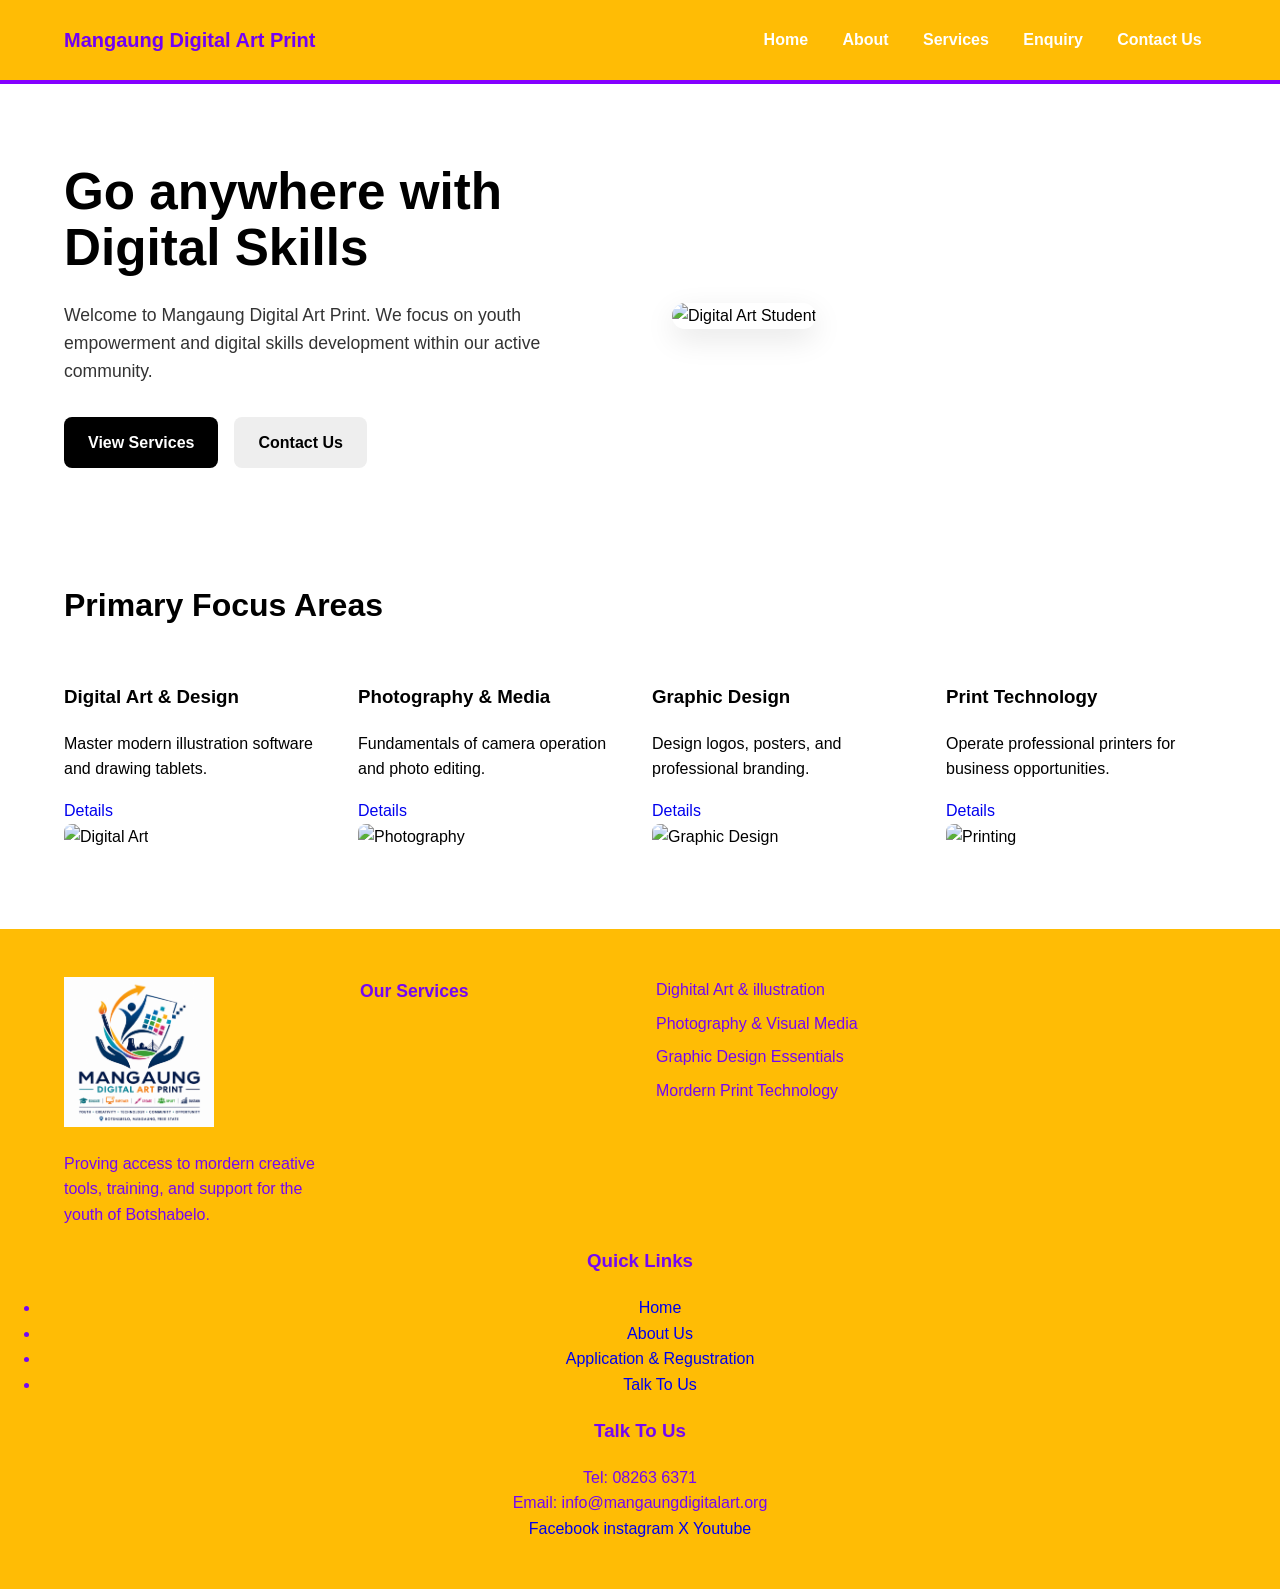
==== index.html @ b60fca1b "first commit" ====
<!DOCTYPE html>
<html lang="en">
<head>
    <meta charset="UTF-8">
    <meta name="viewport" content="width=device-width, initial-scale=1.0">
    <link rel="stylesheet" href="./CSS/Style.Css">
    <title>Home- Mangaung Digital Art Print</title>
</head>

<header class="site-header">
        <!-- container centres the content; header-inner arranges its children. -->
        <div class="container header-inner">
            <!-- Clicking the brand opens the Home page. -->
            <a class="brand" href="index.html">Mangaung Digital Art Print</a>

            <!-- aria-label gives the navigation an accessible name. -->
            <nav class="site-nav" aria-label="Main navigation">
                <a href="index.html" aria-label="page">Home</a>
                <a href="./pages/AboutUs.html">About</a>

                <!-- aria-current identifies Services as the open page. -->
                <a href="./pages/Services.html">Services</a>

                <a href="./pages/Enquiry.html">Enquiry</a>
                <a href="../ContactUs.html">Contact Us</a>
            </nav>
        </div>

        </header>

<main class="modern-home">
        <div class="container">
            
            <!-- TOP SECTION: The Split "Hero" Layout -->
            <section class="home-hero-split">
                
                <!-- Left Side: Big Heading and Button -->
                <div class="hero-text-content">
                    <h1>Go anywhere with<br>Digital Skills</h1>
                    <p>Welcome to Mangaung Digital Art Print. We focus on youth empowerment and digital skills development within our active community.</p>
                    
                    <!-- A clean action button mimicking the Uber interface -->
                    <div class="hero-actions">
                        <a href="./pages/Services.html" class="primary-btn">View Services</a>
                        <a href="./pages/ContactUs.html" class="secondary-btn">Contact Us</a>
                    </div>
                </div>

                <!-- Right Side: Large Rounded Image -->
                <div class="hero-image-container">
                    <!-- Make sure the image name matches what is in your folder! -->
                    <img src="./images/Hero card.jpeg" alt="Digital Art Student">
                </div>

            </section>

            <!-- BOTTOM SECTION: The "Suggestions" Card Grid -->
            <section class="focus-suggestions">
                <h2>Primary Focus Areas</h2>
                
                <div class="suggestions-grid">
                    
                    <!-- Card 1 -->
                    <div class="suggestion-card">
                        <div class="card-info">
                            <h3>Digital Art & Design</h3>
                            <p>Master modern illustration software and drawing tablets.</p>
                            <a href="./pages/Services.html" class="details-link">Details</a>
                        </div>
                        <!-- Add your image right here! -->
                        <img class="card-icon" src="./images/Index digital arts.jpeg" alt="Digital Art">
                    </div>

                    <!-- Card 2 -->
                    <div class="suggestion-card">
                        <div class="card-info">
                            <h3>Photography & Media</h3>
                            <p>Fundamentals of camera operation and photo editing.</p>
                            <a href="./pages/Services.html" class="details-link">Details</a>
                        </div>
                        <!-- Add your image right here! -->
                        <img class="card-icon" src="./images/Index media.jpeg" alt="Photography">
                    </div>

                    <!-- Card 3 -->
                    <div class="suggestion-card">
                        <div class="card-info">
                            <h3>Graphic Design</h3>
                            <p>Design logos, posters, and professional branding.</p>
                            <a href="./pages/Services.html" class="details-link">Details</a>
                        </div>
                        <!-- Add your image right here! -->
                        <img class="card-icon" src="./images/Index grapghic.jpeg" alt="Graphic Design">
                    </div>

                    <!-- Card 4 -->
                    <div class="suggestion-card">
                        <div class="card-info">
                            <h3>Print Technology</h3>
                            <p>Operate professional printers for business opportunities.</p>
                            <a href="./pages/Services.html" class="details-link">Details</a>
                        </div>
                        <!-- Add your image right here! -->
                        <img class="card-icon" src="./images/index print.jpg" alt="Printing">
                    </div>
                </main>

                 <footer class="site-footer">
        <div class="container footer-grid">


            <div>
                <img src="./Images/Logo.png" alt="Mangaung Digital Art Print Logo" class="footer-logo">
                <p>Proving access to mordern creative tools, training, and support for the youth of Botshabelo.</p>
            </div>

            <div>
                <h3>Our Services</h3>
            </div>
            <ul>
                <li><a href="Services.html">Dighital Art & illustration</a></li>
                <li><a href="Services.html">Photography & Visual Media</a></li>
                <li><a href="Services.html">Graphic Design Essentials</a></li>
                <li><a href="Services.html">Mordern Print Technology</a></li>
            </ul>
        </div>

        <div>
            <h3>Quick Links</h3>
            <ul>
                <li><a href="index.html"> Home</a></li>
                <li><a href="AboutUs.html">About Us</a></li>
                <li><a href="Enquiry.html">Application & Regustration</a></li>
                <li><a href="ContactUs.html">Talk To Us</a></li>
            </ul>
        </div>

        <div>
            <h3>Talk To Us</h3>
            <p>Tel: 08263 6371<br>Email: info@mangaungdigitalart.org</p>

            <div class="social links">
                <a href="https://facebook.com" target="_blank">Facebook</a>
                <a href="https://instagram.com" target="_blank">instagram</a>
                <a href="https://x.com" target="_blank">X</a>
                <a href="https://youtube.com" target="_blank">Youtube</a>
                </div>
            </div>
        
        
        </div>
    </footer> 

</body>
</html>
---- CSS/Style.Css ----
/* :root represents the highest-level html element.
   It stores reusable CSS variables for the whole Services page.
   Students must replace these example colours with their actual colours. */
:root {
    --primary: #ffbc05; /* Store the website's main colour. */
    --primary-dark: #ffbc05; /* Store a darker version for strong backgrounds. */
    --accent: #8400ff; /* Store the highlight and hover colour. */
    --background: #f4f7fa; /* Store the page background colour. */
    --surface: #ffffff; /* Store the card background colour. */
    --text: #7507f3; /* Store the normal text colour. */
    --border: #7507f3; /* Store the card border colour. */
}

/* Select every HTML element. */
* {
    box-sizing:border-box; /* Include padding and borders inside element widths. */
}

/* Style the complete visible webpage. */
body {
    margin: 0; /* Remove the browser's default outside spacing. */
    background-color: var(--background); /* Use the stored background colour. */
    color: var(--text); /* Use the stored normal text colour. */
    font-family: Arial, Helvetica, sans-serif; /* Set readable fallback fonts. */
    font-size: 16px; /* Set the default text size. */
    line-height: 1.6; /* Add readable space between lines. */
}

/* Create a reusable centred content area. */
.container {
    width: min(90%, 1200px); /* Use 90% width but never exceed 1200px. */
    margin-inline: auto; /* Centre the container horizontally. */
}

/* Remove normal underlines and animate link colour changes. */
a {
    text-decoration: none; /* Remove the browser's default underline. */
    transition: 0.25s ease; /* Smoothly animate interaction changes. */
}

/* Style the header across the top of the Services page. */
.site-header {
    background-color: var(--primary); /* Use the main website colour. */
    border-bottom: 4px solid var(--accent); /* Add an accent line. */
}

/* Arrange the brand and navigation in one row. */
.header-inner {
    display: flex; /* Place children next to each other. */
    align-items: center; /* Align children vertically. */
    justify-content: space-between; /* Push them to opposite sides. */
    min-height: 80px; /* Give the header a useful minimum height. */
    gap: 2rem; /* Add space between the brand and navigation. */
}

/* Style the clickable organisation name. */
.brand {
    color: #7200f5; /* Display the brand in white. */
    font-size: 1.25rem; /* Make it larger than normal text. */
    font-weight: bold; /* Emphasise the organisation name. */
}

/* Arrange the main navigation links. */
.site-nav {
    display: flex; /* Place links in one row. */
    gap: 0.35rem; /* Add a small gap between links. */
}

/* Style each link inside the main navigation. */
.site-nav a {
    padding: 0.7rem 0.9rem; /* Add clickable space inside each link. */
    border-radius: 6px; /* Round the link corners. */
    color: #ffffff; /* Display normal navigation text in white. */
    font-weight: bold; /* Make navigation labels easy to identify. */
}

/* Apply when a mouse pointer is over a navigation link. */
.site-nav a:hover {
    background-color: var(--accent); /* Change to the accent background. */
    color: var(--primary-dark); /* Use dark text for contrast. */
    transform: translateY(-2px); /* Move the link slightly upward. */
}

/* Apply when a keyboard user selects a navigation link. */
.site-nav a:focus-visible {
    outline: 3px solid #ffffff; /* Draw a visible keyboard focus outline. */
    outline-offset: 2px; /* Add space around the outline. */
}

/* Highlight the link for the page currently open. */
.site-nav a[aria-current="page"] {
    background-color: #ffffff; /* Use a white active-link background. */
    color: var(--primary); /* Use the main colour for active-link text. */
}

/* Style the short introduction at the top of the page. */
.page-header {
    padding: 4rem 0; /* Add vertical space inside the section. */
    background-color: var(--primary-dark); /* Use the dark website colour. */
    color: #7200f5; /* Make inherited text white. */
    text-align: center; /* Centre the introduction. */
}

/* Style the small line above the main heading. */
.eyebrow {
    margin-bottom: 0.5rem; /* Add space below the line. */
    color: var(--accent); /* Use the accent colour. */
    font-weight: bold; /* Emphasise the text. */
    text-transform: uppercase; /* Display the text in capital letters. */
}

/* Style the main Services heading. */
.page-header h1 {
    margin: 0 0 1rem; /* Remove top space and add bottom space. */
    font-size: clamp(2rem, 5vw, 3.25rem); /* Make the size responsive. */
}

/* Keep the introductory paragraph readable and centred. */
.page-introduction {
    max-width: 700px; /* Stop the paragraph from becoming too wide. */
    margin: 0 auto; /* Centre the paragraph. */
}

/* Add space around the main Services content. */
.services-section {
    padding: 4rem 0; /* Add vertical section spacing. */
}

/* Style the heading above the cards. */
.section-heading {
    margin: 0 0 2rem; /* Add space below the heading. */
    color: var(--primary); /* Use the main website colour. */
    text-align: center; /* Centre the heading. */
}

/* Arrange four cards in a responsive grid. */
.services-grid {
    display: grid; /* Turn this container into CSS Grid. */
    grid-template-columns: repeat(4, 1fr); /* Create four equal columns. */
    gap: 1.5rem; /* Add space between cards. */
}

/* Style every repeated service card. */
.service-card {
    overflow: hidden; /* Keep the image inside the rounded corners. */
    background-color: var(--surface); /* Use the stored card colour. */
    border: 1px solid var(--border); /* Add a light card border. */
    border-radius: 10px; /* Round the card corners. */
    box-shadow: 0 5px 15px rgba(0, 0, 0, 0.12); /* Add depth. */
    transition: transform 0.25s ease; /* Animate the card hover movement. */
}

/* Apply while the mouse is over a service card. */
.service-card:hover {
    transform: translateY(-5px); /* Lift the card slightly upward. */
}

/* Give every service image the same size. */
.service-image {
    display: block; /* Remove the inline gap below an image. */
    width: 100%; /* Fill the complete card width. */
    height: 180px; /* Give all four images equal height. */
    object-fit: cover; /* Crop images without stretching them. */
}

/* Add internal spacing around each card's text. */
.service-content {
    padding: 1.25rem; /* Add space between text and card edges. */
}

/* Style each service name. */
.service-content h3 {
    margin: 0 0 0.5rem; /* Remove top space and add bottom space. */
    color: var(--primary); /* Use the main website colour. */
}

/* Remove unnecessary space below each service description. */
.service-content p {
    margin-bottom: 0; /* Remove the final paragraph's bottom margin. */
}

/* Style the footer at the bottom of the Services page. */
.site-footer {
    padding: 2rem 0; /* Add internal footer spacing. */
    background-color: var(--primary-dark); /* Use the dark website colour. */
    color: #ffffff; /* Display footer text in white. */
    text-align: center; /* Centre the footer text. */
}

/* Remove the paragraph's default footer margin. */
.site-footer p {
    margin: 0; /* Remove unwanted space around the copyright. */
}

/* Tablet rules apply when the screen is 900px or narrower. */
@media (max-width: 900px) {
    /* Stack the brand above the navigation on tablets. */
    .header-inner {
        flex-direction: column; /* Change the header from a row to a column. */
        padding: 1rem 0; /* Add space inside the stacked header. */
    }

    /* Allow tablet navigation links to move onto another line. */
    .site-nav {
        justify-content: center; /* Centre the links. */
        flex-wrap: wrap; /* Wrap links when space is limited. */
    }

    /* Change the four service cards into two columns. */
    .services-grid {
        grid-template-columns: repeat(2, 1fr); /* Display two equal columns. */
    }
}

/* Phone rules apply when the screen is 600px or narrower. */
@media (max-width: 600px) {
    /* Stack the navigation links vertically. */
    .site-nav {
        width: 100%; /* Fill the available phone width. */
        flex-direction: column; /* Place links below one another. */
    }

    /* Make every phone navigation link easy to tap. */
    .site-nav a {
        width: 100%; /* Make each link fill the navigation width. */
        text-align: center; /* Centre each link label. */
    }

    /* Display one service card per row on phones. */
    .services-grid {
        grid-template-columns: 1fr; /* Change the grid to one column. */
    }
}




.contact-section {
    padding: 40px 0;
}

.contact-grid {
    display: grid;
    grid-template-columns: 1fr 1fr;
    gap: 40px;
    align-items: start;
}

.contact-form {
    background-color: #fff;
    padding: 25px;
    border-radius: 5px;
    box-shadow: 0 2px 10px rgba(0, 0, 0, 0.12);
}

.contact-form h2 {
    margin-top: 0;
    margin-bottom: 25px;
    color: #222;
    font-size: 24px;
}

.contact-form input,
.contact-form select,
.contact-form textarea {
    width: 100%;
    box-sizing: border-box;
    padding: 10px 12px;
    margin-bottom: 12px;
    border: 1px solid #ddd;
    border-radius: 2px;
    font-size: 13px;
    font-family: Arial, sans-serif;
    background-color: #fff;
    color: #555;
}

.contact-form input {
    height: 40px;
}

.contact-form select {
    height: 40px;
    cursor: pointer;
}

.contact-form textarea {
    height: 70px;
    resize: vertical;
}

.contact-form input:focus,
.contact-form select:focus,
.contact-form textarea:focus {
    outline: none;
    border-color: #c9a646;
}

.contact-form button {
    background-color: #c5a24a;
    color: white;
    border: none;
    border-radius: 20px;
    padding: 10px 25px;
    font-size: 13px;
    font-weight: bold;
    cursor: pointer;
    margin-top: 10px;
}

.contact-form button:hover {
    background-color: #a98935;
}

@media (max-width: 768px) {
    .contact-grid {
        grid-template-columns: 1fr;
    }

    .contact-form {
        width: 100%;
        box-sizing: border-box;
    }

    .contact-details iframe {
        width: 100%;
        height: 400px;
    }
}

/* 4-Coumn Footer Layout */
.site-footer{
    background-color:var(--primary);
    padding: 3rem 0;
    color: var(--text);
}

.footer-grid{
    display: grid;
    grid-template-columns: repeat(4, 1fr);
    gap: 2rem;
    text-align: left;
}

.footer-logo{
    max-width: 150px;
    margin-bottom: 1rem;
}

.footer-grid h3{
    margin-top: 0;
    margin-bottom: 1rem;
    font-size: 1.1rem;
}

.footer-grid ul {
    list-style: none;
    padding: 0;
    margin: 0;
}

.footer-grid ul li{
    margin-bottom: 0.5rem;
}

.footer-grid a{
    color: var(--text);
}

.footer-grid a:hover{
    color: var(--background);
}

/*Social Media Button Links*/
.social-links{
    display: flex;
    gap: 0.5rem;
    margin-top: 1rem;
    flex-wrap: wrap;
}

.social-links a{
    background-color: var(--accent);
    color: #ffffff;
    padding:  0.5rem 0.8rem;
    border-radius: 4px;
    font-size: 0.9rem;
}

.social-links a:hover{
    background-color: var(--background);
    color: var(--accent);
}

/*Responsive Rules for Contact and Footer grid */
@media (max-width:900px){
    .contact-grid{
        grid-template-columns: 1fr;
    }
    .footer-grid{
        grid-template-columns: repeat(2, 1fr);
    }
}

@media (media-width:600px){
    .footer-grid{
        grid-template-columns: 1fr;
    }
}

/*Alighns the logo and the h1 side-by-side */
.heading-with-logo{
    display:flex;
    align-items: center;
    justify-content: center;
    gap: 15px;
    margin-bottom: 1rem;
    flex-wrap: wrap;
}

/*Control the logo size so it doesnt break the banner*/
.banner-logo{
    height: 50px;
    width: auto;
}

/*Controls the size of the logo in the orange banner*/
.banner-logo{
    max-width: 350px;
    height: auto;
    margin: 20px;
}

/* --- ENQUIRY PAGE STYLING --- */

/* Page Background & Text Color */
.enquiry-page {
    background-color: #ffffff; /* Lavender background */
    color: #5900ff; /* Dark Navy text */
    padding: 5rem 0;
}

.enquiry-page h2 {
    color: #1a1b41;
    font-size: 1.8rem;
    margin-bottom: 1rem;
}

/* 2-Column Layout Grid */
.enquiry-grid {
    display: grid;
    grid-template-columns: 1fr 1fr;
    gap: 4rem;
}

/* Left Column Styling */
.faq-list {
    list-style: none;
    padding: 0;
}

.faq-list li {
    margin-bottom: 1.5rem;
    line-height: 1.6;
}

.faq-list strong {
    font-size: 1.1rem;
    display: block;
    margin-bottom: 0.3rem;
}

/* Right Column Form Styling */
.minimal-form {
    display: flex;
    flex-direction: column;
    gap: 2rem;
    margin-top: 1.5rem;
}

/* Puts Name and Email side-by-side */
.form-row {
    display: grid;
    grid-template-columns: 1fr 1fr;
    gap: 2rem;
}

.input-group {
    display: flex;
    flex-direction: column;
}

.input-group label {
    font-size: 0.9rem;
    font-weight: bold;
    margin-bottom: 0.5rem;
}

/* The "Line Only" Input Style */
.input-group input[type="text"],
.input-group input[type="email"],
.input-group textarea {
    background: transparent;
    border: none;
    border-bottom: 2px solid #1a1b41;
    color: #1a1b41;
    padding: 0.5rem 0;
    font-family: inherit;
    font-size: 1rem;
    outline: none;
}

.input-group textarea {
    resize: vertical;
}

/* Remove border-bottom highlight on click */
.input-group input:focus,
.input-group textarea:focus {
    border-bottom: 2px solid #5d678a; 
}

/* Radio Button Styling */
.minimal-fieldset {
    border: none;
    padding: 0;
    margin: 0;
}

.minimal-fieldset legend {
    font-size: 0.9rem;
    font-weight: bold;
    margin-bottom: 1rem;
}

.radio-group {
    margin-bottom: 0.5rem;
    display: flex;
    align-items: center;
    gap: 0.5rem;
}

/* Pill-shaped Submit Button */
.pill-button {
    background-color: #5d678a; /* Slate Blue */
    color: #ffffff;
    border: none;
    border-radius: 25px; /* Creates the pill shape */
    padding: 0.8rem 2.5rem;
    font-size: 1rem;
    font-weight: bold;
    cursor: pointer;
    align-self: flex-start; /* Stops the button from stretching across the screen */
    transition: background-color 0.3s ease;
}

.pill-button:hover {
    background-color: #1a1b41; /* Dark Navy on hover */
}

/* Mobile Responsiveness */
@media (max-width: 900px) {
    .enquiry-grid {
        grid-template-columns: 1fr; /* Stacks the columns on small screens */
        gap: 3rem;
    }
    
    .form-row {
        grid-template-columns: 1fr; /* Stacks the name and email on phones */
    }
}

/* --- ENQUIRY HERO BANNER --- */
.enquiry-hero {
    /* Change 'your-image-name.jpg' to your actual file name! */
    background-image: url('../Images/WhatsApp\ Image\ 2026-09-07\ at\ 5.26.24\ PM\ \(1\).jpeg');
    background-size: cover; /* Stretches the image to fill the box without distorting it */
    background-position: center; /* Keeps the most important part of the image in the middle */
    background-repeat: no-repeat;
    
    /* Controls how tall the picture is */
    height: 50vh; /* Takes up 50% of the screen height */
    min-height: 400px; 
    
    /* Centers the text perfectly inside the banner */
    display: flex;
    align-items: center;
    justify-content: center;
    text-align: center;
    
    /* This adds a slight dark tint to the picture so the white text is easy to read */
    background-color: rgba(0, 0, 0, 0.4);
    background-blend-mode: overlay;
    
    margin-bottom: 4rem; /* Adds space between the picture and your form below it */
}

/* Styles the floating text */
.hero-content h1 {
    color: #ffffff;
    font-size: clamp(2rem, 5vw, 3.5rem); /* Shrinks nicely on cellphones */
    line-height: 1.2;
    margin: 0;
    text-shadow: 2px 2px 8px rgba(0, 0, 0, 0.6); /* Adds a drop shadow to the letters */
}

/* --- ABOUT PAGE SPLIT LAYOUT --- */

/* Removes default margins from the main tag so the colors touch the edges */
main {
    margin: 0;
    padding: 0;
}

/* TOP SECTION (2 Columns) */
.about-split-top {
    display: grid;
    grid-template-columns: 1fr 1fr; /* Two equal columns */
}

.about-welcome-box {
    background-color: var(--accent); /* Light Orange */
    color: var(--primary); /* Deep Purple text */
    padding: 4rem;
    display: flex;
    flex-direction: column;
    justify-content: center;
}

.about-welcome-box h2 {
    font-size: 2.5rem;
    margin-bottom: 1rem;
    line-height: 1.2;
}

.about-welcome-box p {
    font-size: 1.2rem;
}

.about-image-box {
    height: 100%;
}

.about-image-box img {
    width: 100%;
    height: 100%;
    object-fit: cover; /* Prevents the image from squishing */
    display: block;
}

/* BOTTOM SECTION (3 Columns) */
.about-split-bottom {
    display: grid;
    grid-template-columns: 200px 1fr 200px; /* Specific widths to match the picture */
}

/* The Sideways Text Box */
.vertical-title-box {
    background-color: #ffbc05; /* A very light pink/purple for contrast */
    display: flex;
    align-items: center;
    justify-content: center;
    padding: 2rem;
}

.vertical-title-box h2 {
    color: var(--text);
    font-size: 4rem;
    margin: 0;
    /* The CSS to turn the text completely sideways */
    writing-mode: vertical-rl;
    transform: rotate(180deg);
    text-transform: uppercase;
}

/* The Main Text Area */
.about-content-box {
    background-color: #ffffff;
    padding: 4rem 3rem;
}

.about-content-box h3 {
    color: var(--primary-dark);
    margin-top: 1.5rem;
    margin-bottom: 0.5rem;
}

.about-content-box ul {
    line-height: 1.8;
}

/* The Blank Color Block on the Right */
.about-accent-box {
    background-color: var(--primary-dark); /* Darker Orange */
}

/* --- MOBILE RESPONSIVENESS --- */
@media (max-width: 900px) {
    /* Stacks everything in a single column on phones/tablets */
    .about-split-top,
    .about-split-bottom {
        grid-template-columns: 1fr; 
    }
    
    .vertical-title-box h2 {
        /* Turns the text right-side up for mobile screens */
        writing-mode: horizontal-tb;
        transform: none;
        font-size: 2.5rem;
    }
    
    .about-accent-box {
        display: none; /* Hides the blank accent box on small screens */
    }
}

/* --- MODERN HOME PAGE STYLING (Uber-Style) --- */

.modern-home {
    background-color: #ffffff; /* Clean white background */
    color: #000000;
    padding-bottom: 5rem;
}

/* 1. TOP SPLIT SECTION */
.home-hero-split {
    display: grid;
    grid-template-columns: 1fr 1fr; /* Two equal columns */
    align-items: center; /* Centers content vertically */
    gap: 4rem;
    padding: 5rem 0;
}

.hero-text-content h1 {
    font-size: clamp(2.5rem, 4vw, 4rem); /* Massive, bold heading */
    line-height: 1.1;
    margin-top: 0;
    margin-bottom: 1.5rem;
    color: #000000;
}

.hero-text-content p {
    font-size: 1.1rem;
    margin-bottom: 2rem;
    color: #333333;
}

/* Action Buttons */
.hero-actions {
    display: flex;
    gap: 1rem;
}

.primary-btn, .secondary-btn {
    padding: 0.8rem 1.5rem;
    border-radius: 8px;
    font-weight: bold;
    font-size: 1rem;
}

.primary-btn {
    background-color: #000000;
    color: #ffffff;
}

.primary-btn:hover {
    background-color: #333333;
    color: #ffffff;
}

.secondary-btn {
    background-color: #eeeeee;
    color: #000000;
}

.secondary-btn:hover {
    background-color: #dddddd;
}

/* Large Rounded Image */
.hero-image-container img {
    width: 100%;
    height: 500px;
    object-fit: cover;
    border-radius: 20px; /* Gives it the soft, rounded edges from the picture */
    box-shadow: 0 10px 30px rgba(0,0,0,0.1);
}

/* 2. BOTTOM SUGGESTIONS GRID */
.focus-suggestions {
    margin-top: 2rem;
}

.focus-suggestions h2 {
    font-size: 2rem;
    margin-bottom: 2rem;
    color: #000000;
}

.suggestions-grid {
    display: grid;
    grid-template-columns: repeat(auto-fit, minmax(250px, 1fr)); /* Responsive columns */
    gap: 1.5rem;
}

* The Updated Grey Cards */
.suggestion-card {
    background-color: #f6f6f6; 
    padding: 1.5rem;
    border-radius: 12px;
    transition: transform 0.2s ease;
    
    /* THESE 3 LINES PUT THE TEXT ON THE LEFT AND IMAGE ON THE RIGHT */
    display: flex;
    justify-content: space-between;
    align-items: flex-end; /* Pushes the image to the bottom corner */
    gap: 1rem;
}

.suggestion-card:hover {
    transform: translateY(-5px); 
}

/* This controls how big the small images are */
.card-icon {
    width: 80px; /* Change this number to make the images bigger or smaller */
    height: auto;
    object-fit: contain; /* Stops the image from looking squished */
    border-radius: 8px; /* Optional: rounds the corners of your little images */
}
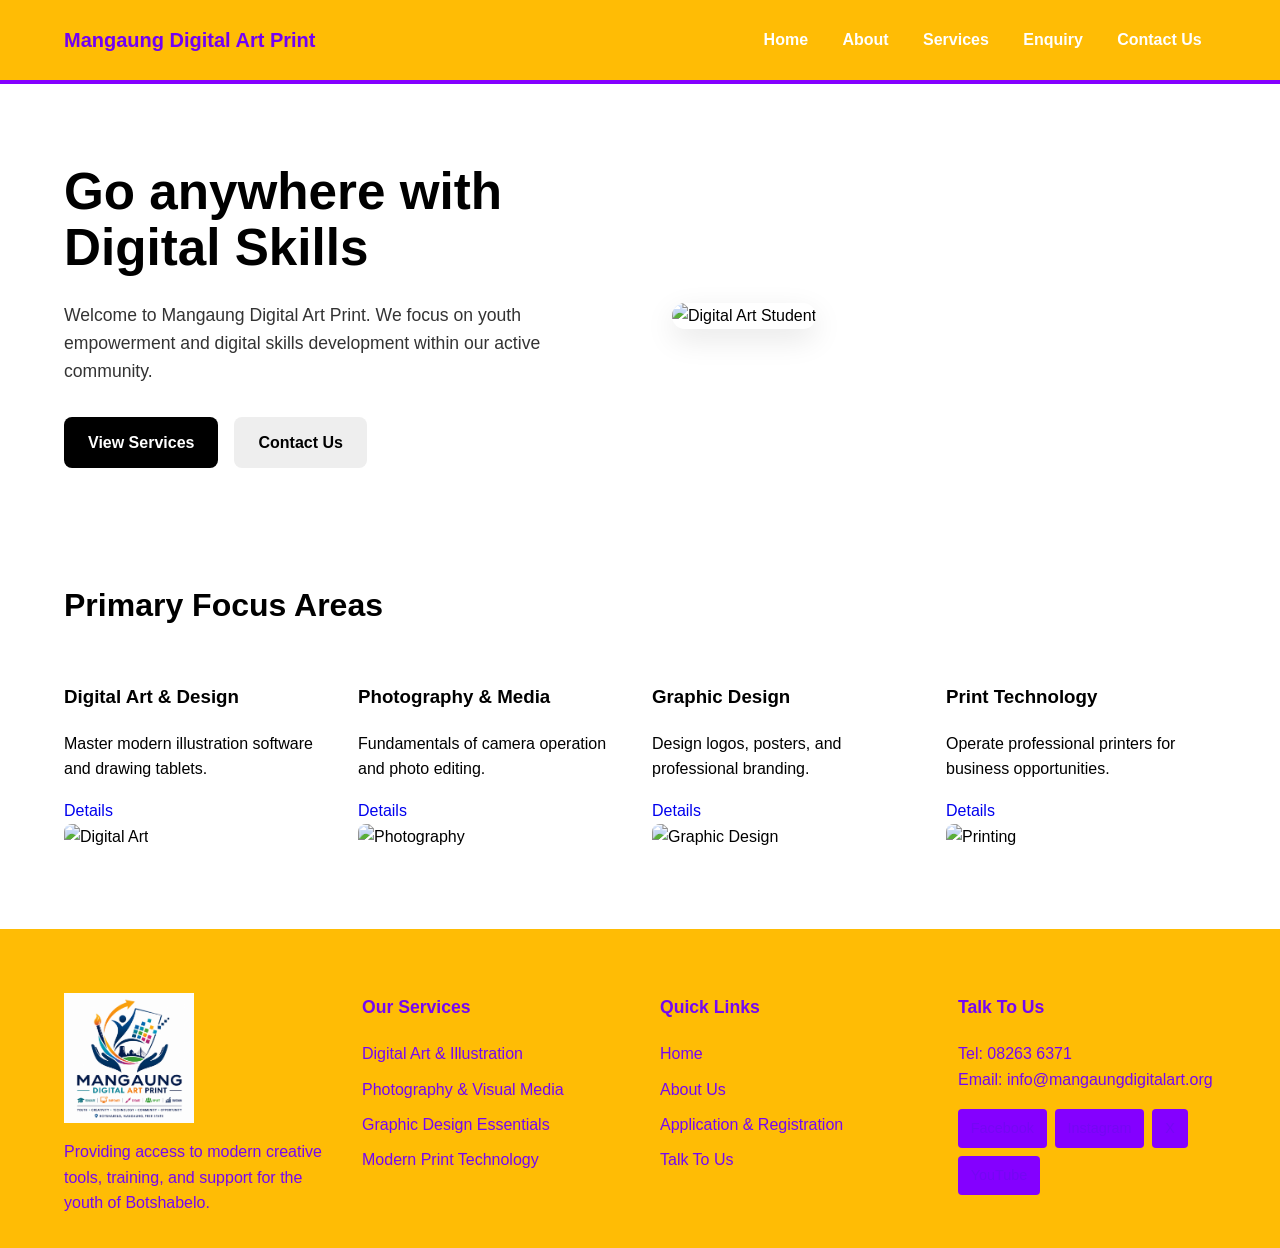
==== commit e89a4df1: "first commit" ====
--- a/index.html
+++ b/index.html
@@ -106,50 +106,50 @@
                 </main>
 
                  <footer class="site-footer">
-        <div class="container footer-grid">
+  <div class="footer-grid">
+    <!-- Column 1 -->
+    <div class="footer-col">
+      <img src="./Images/Logo.png" alt="Mangaung Digital Art" class="footer-logo">
+      <p>Providing access to modern creative tools, training, and support for the youth of Botshabelo.</p>
+    </div>
 
+    <!-- Column 2 -->
+    <div class="footer-col">
+      <h3>Our Services</h3>
+      <ul>
+        <li><a href="./pages/Services.html">Digital Art & Illustration</a></li>
+        <li><a href="./pages/Services.html">Photography & Visual Media</a></li>
+        <li><a href="./pages/Services.html">Graphic Design Essentials</a></li>
+        <li><a href="./pages/Services.html">Modern Print Technology</a></li>
+      </ul>
+    </div>
 
-            <div>
-                <img src="./Images/Logo.png" alt="Mangaung Digital Art Print Logo" class="footer-logo">
-                <p>Proving access to mordern creative tools, training, and support for the youth of Botshabelo.</p>
-            </div>
+    <!-- Column 3 -->
+    <div class="footer-col">
+      <h3>Quick Links</h3>
+      <ul>
+        <li><a href="./index.html">Home</a></li>
+        <li><a href="./pages/AboutUs.html">About Us</a></li>
+        <li><a href="./pages/Services.html">Application & Registration</a></li>
+        <li><a href="./pages/Enquiry.html">Talk To Us</a></li>
+      </ul>
+    </div>
 
-            <div>
-                <h3>Our Services</h3>
-            </div>
-            <ul>
-                <li><a href="Services.html">Dighital Art & illustration</a></li>
-                <li><a href="Services.html">Photography & Visual Media</a></li>
-                <li><a href="Services.html">Graphic Design Essentials</a></li>
-                <li><a href="Services.html">Mordern Print Technology</a></li>
-            </ul>
-        </div>
-
-        <div>
-            <h3>Quick Links</h3>
-            <ul>
-                <li><a href="index.html"> Home</a></li>
-                <li><a href="AboutUs.html">About Us</a></li>
-                <li><a href="Enquiry.html">Application & Regustration</a></li>
-                <li><a href="ContactUs.html">Talk To Us</a></li>
-            </ul>
-        </div>
-
-        <div>
-            <h3>Talk To Us</h3>
-            <p>Tel: 08263 6371<br>Email: info@mangaungdigitalart.org</p>
-
-            <div class="social links">
-                <a href="https://facebook.com" target="_blank">Facebook</a>
-                <a href="https://instagram.com" target="_blank">instagram</a>
-                <a href="https://x.com" target="_blank">X</a>
-                <a href="https://youtube.com" target="_blank">Youtube</a>
-                </div>
-            </div>
-        
-        
-        </div>
-    </footer> 
+    <!-- Column 4 -->
+    <!-- Column 4 -->
+<div class="footer-col">
+  <h3>Talk To Us</h3>
+  <p>Tel: <a href="tel:+2782636371">08263 6371</a></p>
+  <p>Email: <a href="mailto:info@mangaungdigitalart.org">info@mangaungdigitalart.org</a></p>
+  <div class="social-links">
+    <a href="https://www.facebook.com/yourpage" target="_blank" rel="noopener noreferrer">Facebook</a>
+    <a href="https://www.instagram.com/yourprofile" target="_blank" rel="noopener noreferrer">Instagram</a>
+    <a href="https://x.com/yourhandle" target="_blank" rel="noopener noreferrer">X</a>
+    <a href="https://www.youtube.com/@yourchannel" target="_blank" rel="noopener noreferrer">YouTube</a>
+  </div>
+</div>
+  </div>
+</footer>
 
 </body>
 </html>
--- a/CSS/Style.Css
+++ b/CSS/Style.Css
@@ -339,6 +339,7 @@
     display: grid;
     grid-template-columns: repeat(4, 1fr);
     gap: 2rem;
+    align-items: start;
     text-align: left;
 }
 
@@ -348,8 +349,7 @@
 }
 
 .footer-grid h3{
-    margin-top: 0;
-    margin-bottom: 1rem;
+    margin:0.0.1rem 0;
     font-size: 1.1rem;
 }
 
@@ -430,6 +430,54 @@
     height: auto;
     margin: 20px;
 }
+
+
+.contact-info {
+    display: grid;
+    grid-template-columns: 1fr 1fr;
+    gap: 25px;
+    margin-bottom: 30px;
+}
+
+.contact-box {
+    border: 1px solid #ddd;
+    border-radius: 8px;
+    padding: 25px 30px;
+    background-color: #fff;
+    box-sizing: border-box;
+    min-height: 200px;
+}
+
+.contact-box h3,
+.contact-box h4 {
+    margin-top: 0;
+    margin-bottom: 25px;
+}
+
+/* Opening hours spacing */
+.contact-box ul {
+    margin: 0;
+    padding-left: 20px;
+}
+
+.contact-box li {
+    margin-bottom: 15px;
+    line-height: 1.6;
+}
+
+/* Give the last item some breathing room */
+.contact-box li:last-child {
+    margin-bottom: 0;
+}
+
+
+
+@media (max-width: 768px) {
+    .contact-info {
+        grid-template-columns: 1fr;
+    }
+}
+
 
 /* --- ENQUIRY PAGE STYLING --- */
 
@@ -827,4 +875,100 @@
     height: auto;
     object-fit: contain; /* Stops the image from looking squished */
     border-radius: 8px; /* Optional: rounds the corners of your little images */
+}
+/* --- FOOTER ALIGNMENT FIX --- */
+
+.site-footer {
+  background-color: var(--primary);
+  color: var(--text);
+  padding: 4rem 0 2rem;
+  width: 100%;
+}
+
+/* Constrains width and centers the entire grid */
+.footer-grid {
+  width: min(90%, 1200px);
+  margin-inline: auto;
+  display: grid;
+  grid-template-columns: repeat(4, 1fr);
+  gap: 2.5rem;
+  align-items: start;
+  text-align: left;
+}
+
+/* Column 1: Brand & Logo */
+.footer-col:first-child,
+.footer-brand {
+  display: flex;
+  flex-direction: column;
+  align-items: flex-start;
+}
+
+.footer-logo {
+  max-width: 130px;
+  height: auto;
+  margin-bottom: 1rem;
+  display: block;
+}
+
+/* Headings */
+.footer-grid h3 {
+  margin: 0 0 1.25rem 0;
+  font-size: 1.1rem;
+  font-weight: bold;
+  color: var(--text);
+}
+
+/* Lists & Links */
+.footer-grid ul {
+  list-style: none;
+  padding: 0;
+  margin: 0;
+}
+
+.footer-grid ul li {
+  margin-bottom: 0.6rem;
+}
+
+.footer-grid a {
+  color: var(--text);
+  text-decoration: none;
+}
+
+.footer-grid a:hover {
+  text-decoration: underline;
+  opacity: 0.85;
+}
+
+/* Social links container */
+.footer-grid .social-links {
+  display: flex;
+  gap: 0.5rem;
+  margin-top: 1rem;
+  flex-wrap: wrap;
+}
+
+/* Responsive collapse for tablets and mobile */
+@media (max-width: 900px) {
+  .footer-grid {
+    grid-template-columns: repeat(2, 1fr);
+    gap: 2rem;
+  }
+}
+
+@media (max-width: 550px) {
+  .footer-grid {
+    grid-template-columns: 1fr;
+    text-align: center;
+  }
+
+  .footer-logo,
+  .footer-col:first-child,
+  .footer-brand {
+    align-items: center;
+  }
+
+  .footer-grid .social-links {
+    justify-content: center;
+  }
 }
